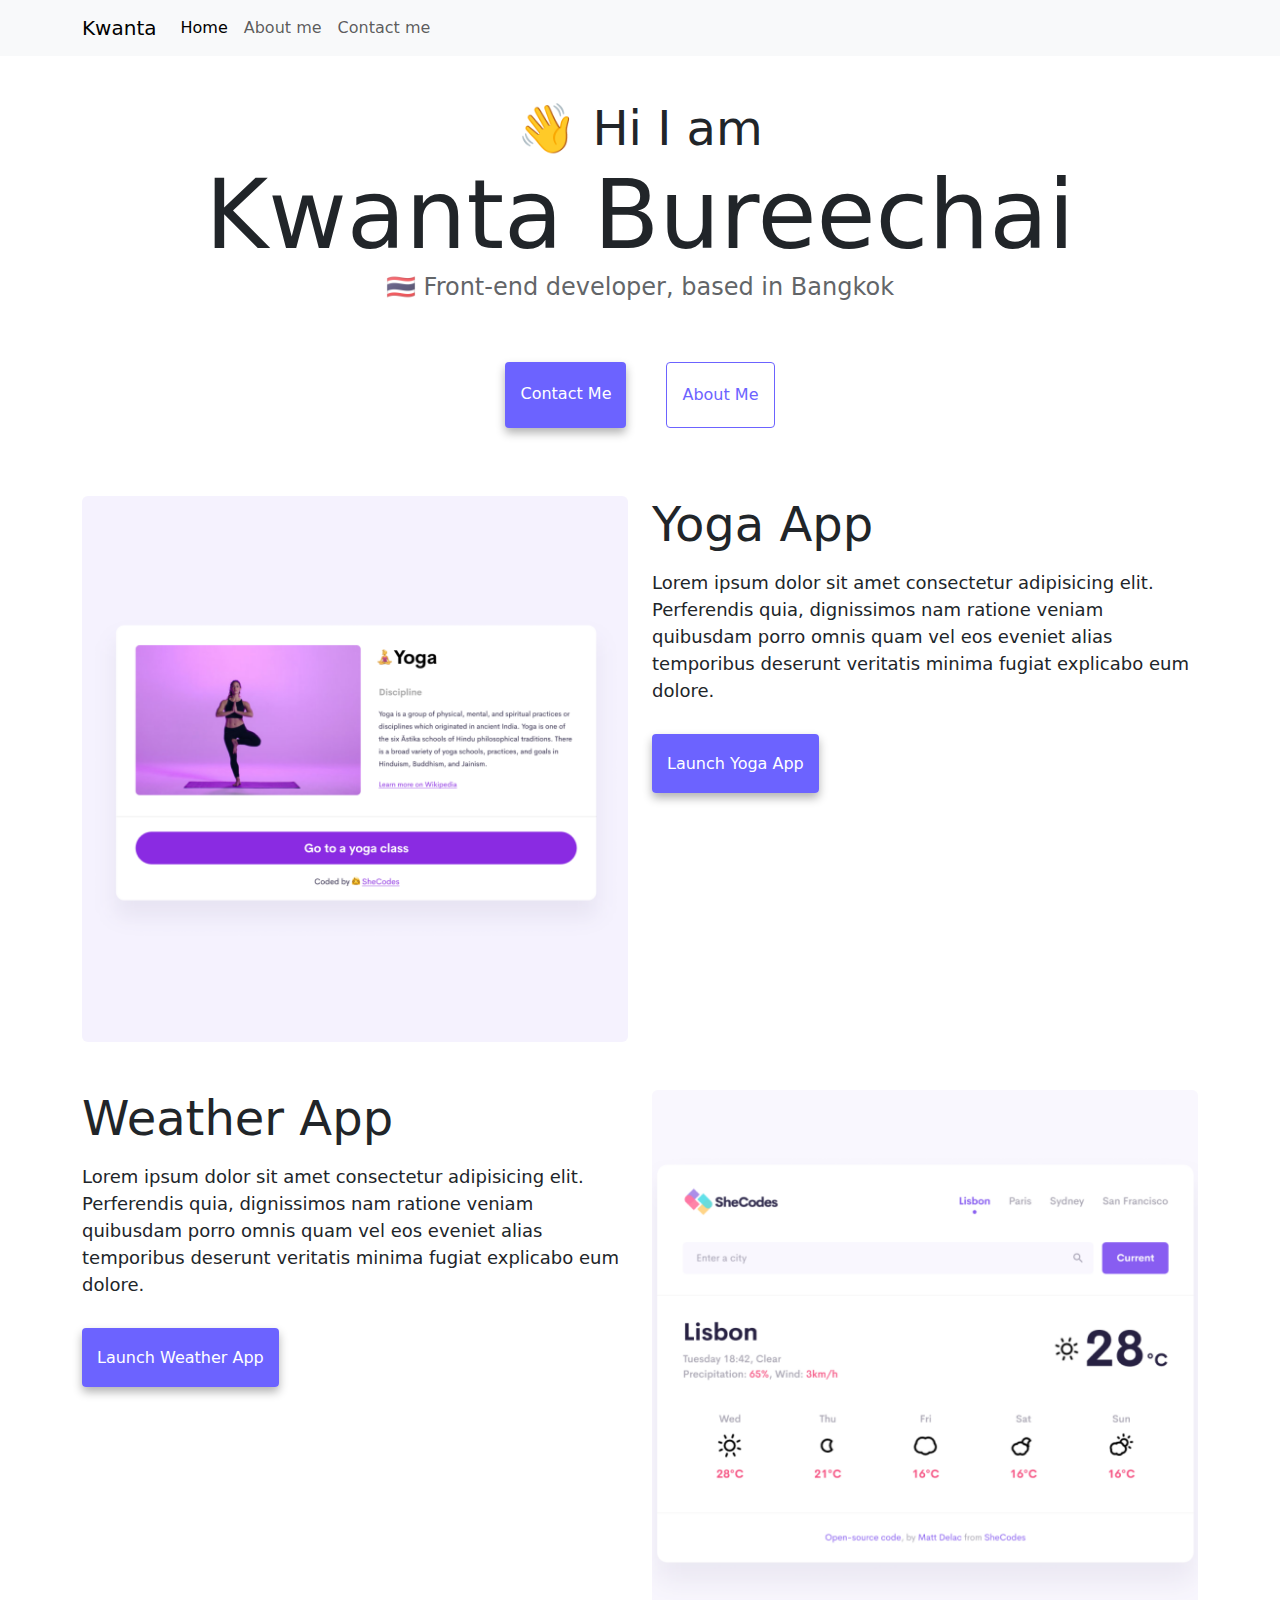
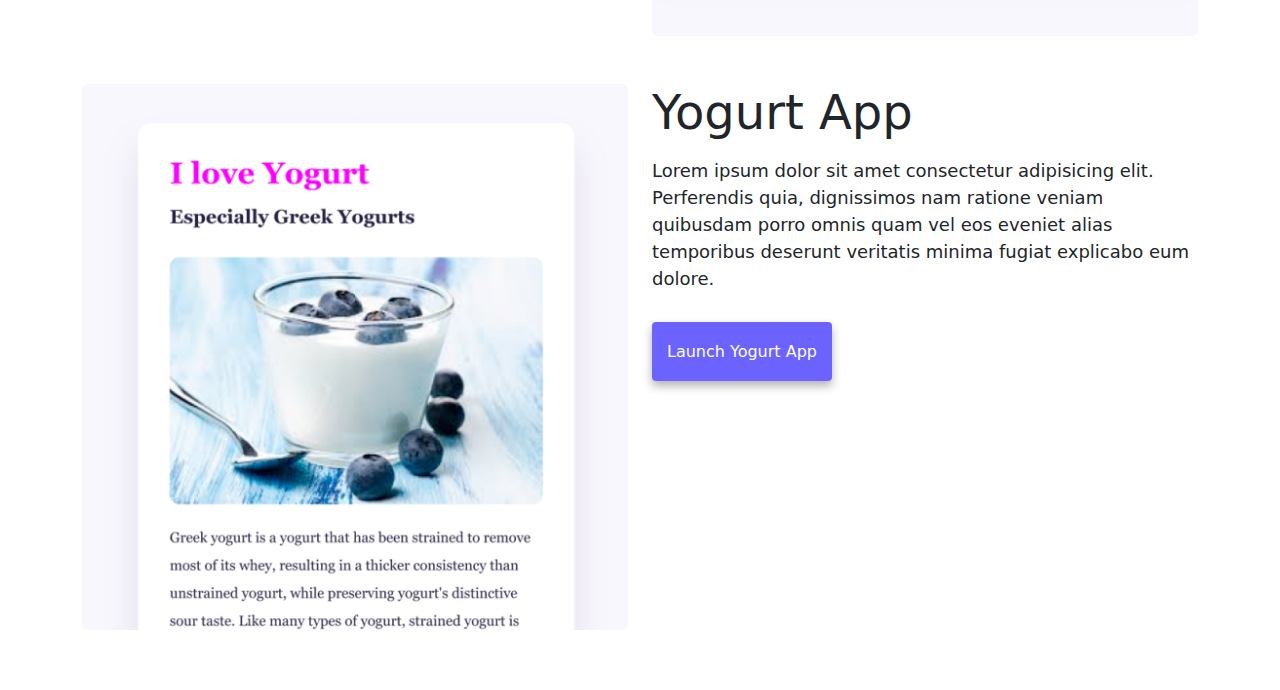
==== index.html @ a731ef41 "add main directory" ====
<!DOCTYPE html>
<html lang="en">

<head>
    <meta charset="UTF-8" />
    <meta http-equiv="X-UA-Compatible" content="IE=edge" />
    <meta name="viewport" content="width=device-width, initial-scale=1.0" />
    <title>Kwanta</title>
    <link href="https://cdn.jsdelivr.net/npm/bootstrap@5.3.3/dist/css/bootstrap.min.css" rel="stylesheet"
        integrity="sha384-QWTKZyjpPEjISv5WaRU9OFeRpok6YctnYmDr5pNlyT2bRjXh0JMhjY6hW+ALEwIH" crossorigin="anonymous" />
    <script src="https://cdn.jsdelivr.net/npm/bootstrap@5.3.3/dist/js/bootstrap.bundle.min.js"
        integrity="sha384-YvpcrYf0tY3lHB60NNkmXc5s9fDVZLESaAA55NDzOxhy9GkcIdslK1eN7N6jIeHz"
        crossorigin="anonymous"></script>
    <link rel="stylesheet" href="style.css" />
</head>

<body>
    <nav class="navbar navbar-expand-lg navbar-light bg-light fixed-top">
        <div class="container">
            <a class="navbar-brand" href="index.html">Kwanta</a>
            <button class="navbar-toggler" type="button" data-bs-toggle="collapse" data-bs-target="#navbarNav"
                aria-controls="navbarNav" aria-expanded="false" aria-label="Toggle navigation">
                <span class="navbar-toggler-icon"></span>
            </button>
            <div class="collapse navbar-collapse" id="navbarNav">
                <ul class="navbar-nav">
                    <li class="nav-item">
                        <a class="nav-link active" aria-current="page" href="#">Home</a>
                    </li>
                    <li class="nav-item">
                        <a class="nav-link" href="about.html">About me</a>
                    </li>
                    <li class="nav-item">
                        <a class="nav-link" href="about.html">Contact me</a>
                    </li>
                </ul>
            </div>
        </div>
    </nav>
    <h2>👋 Hi I am</h2>
    <h1 class="ps-2 pe-2">Kwanta Bureechai</h1>
    <h3>🇹🇭 Front-end developer, based in Bangkok</h3>
    <div class="navigation-links">
        <a href="about.html#contact" class="contact-link">Contact me</a>
        <a href="about.html" class="about-link">About me</a>
    </div>
    <div class="container">
        <div class="row">
            <div class="col-md-6">
                <img src="images/yoga.png" class="img-fluid rounded" />
            </div>
            <div class="col-md-6">
                <h2 class="mb-3 text-start">Yoga App</h2>
                <p class="text-start">
                    Lorem ipsum dolor sit amet consectetur adipisicing elit. Perferendis
                    quia, dignissimos nam ratione veniam quibusdam porro omnis quam vel
                    eos eveniet alias temporibus deserunt veritatis minima fugiat
                    explicabo eum dolore.
                </p>
                <div class="mt-5">
                    <a href="#" class="primary-link">Launch Yoga App</a>
                </div>
            </div>
        </div>
    </div>
    <div class="container mt-5">
        <div class="row">
            <div class="col-md-6">
                <h2 class="mb-3 text-start">Weather App</h2>
                <p class="text-start">
                    Lorem ipsum dolor sit amet consectetur adipisicing elit. Perferendis
                    quia, dignissimos nam ratione veniam quibusdam porro omnis quam vel
                    eos eveniet alias temporibus deserunt veritatis minima fugiat
                    explicabo eum dolore.
                </p>
                <div class="mt-5 mb-5">
                    <a href="#" class="primary-link">Launch Weather App </a>
                </div>
            </div>
            <div class="col-md-6">
                <img src="images/weather.png" class="img-fluid rounded" />
            </div>
        </div>
    </div>
    <div class="container mt-5">
        <div class="row">
            <div class="col-md-6">
                <img src="images/yogurt.png" class="img-fluid rounded" />
            </div>
            <div class="col-md-6">
                <h2 class="mb-3 text-start">Yogurt App</h2>
                <p class="text-start">
                    Lorem ipsum dolor sit amet consectetur adipisicing elit. Perferendis
                    quia, dignissimos nam ratione veniam quibusdam porro omnis quam vel
                    eos eveniet alias temporibus deserunt veritatis minima fugiat
                    explicabo eum dolore.
                </p>
                <div class="mt-5">
                    <a href="#" class="primary-link">Launch Yogurt App</a>
                </div>
            </div>
        </div>
    </div>
</body>

</html>
---- style.css ----
:root {
    --primary-color: #6c63ff;
    --secondary-color: #f5f2fe;
    --box-shadow: 0 5px 10px rgba(0, 0, 0, 0.3);
}

body {
    margin: 100px auto;
    margin-bottom: 60px;
}

h1,
h2,
h3 {
    text-align: center;
    margin: 0;
}

h1 {
    font-size: 96px;
}

h2 {
    font-size: 48px;
}

h3 {
    font-size: 24px;
    opacity: 0.7;
}

p {
    border-radius: 4px;
    font-size: 18px;
    line-height: 1.5;
    text-align: center;
}

.navigation-links {
    display: flex;
    margin-top: 40px;
    margin-bottom: 48px;
    justify-content: center;
}

.navigation-links a {
    margin: 20px;
    border-radius: 4px;
    padding: 20px 15px;
    text-decoration: none;
    text-transform: capitalize;
}

.contact-link {
    background: var(--primary-color);
    box-shadow: var(--box-shadow);
    color: white;
}

.about-link {
    color: var(--primary-color);
    border: 1px solid var(--primary-color);
}

.homepage-link {
    color: var(--primary-color);
    text-align: center;
    display: block;
}

.about-paragraphs {
    display: flex;
    margin: 30px 0;
    margin-left: 30px;
    margin-right: 30px;
}

.about-paragraphs p {
    margin: 10px;
}

.email-link {
    display: flex;
    justify-content: center;
    color: var(--primary-color);
    font-size: 28px;
    text-decoration: none;
}

.email-link:hover {
    text-decoration: underline;
}

.yoga-image {
    max-width: 100%;
    height: auto;
}

.navbar {
    margin-bottom: 60px;
}

.primary-link {
    border-radius: 4px;
    padding: 20px 15px;
    color: white;
    background-color: var(--primary-color);
    text-decoration: none;
    box-shadow: var(--box-shadow);
}
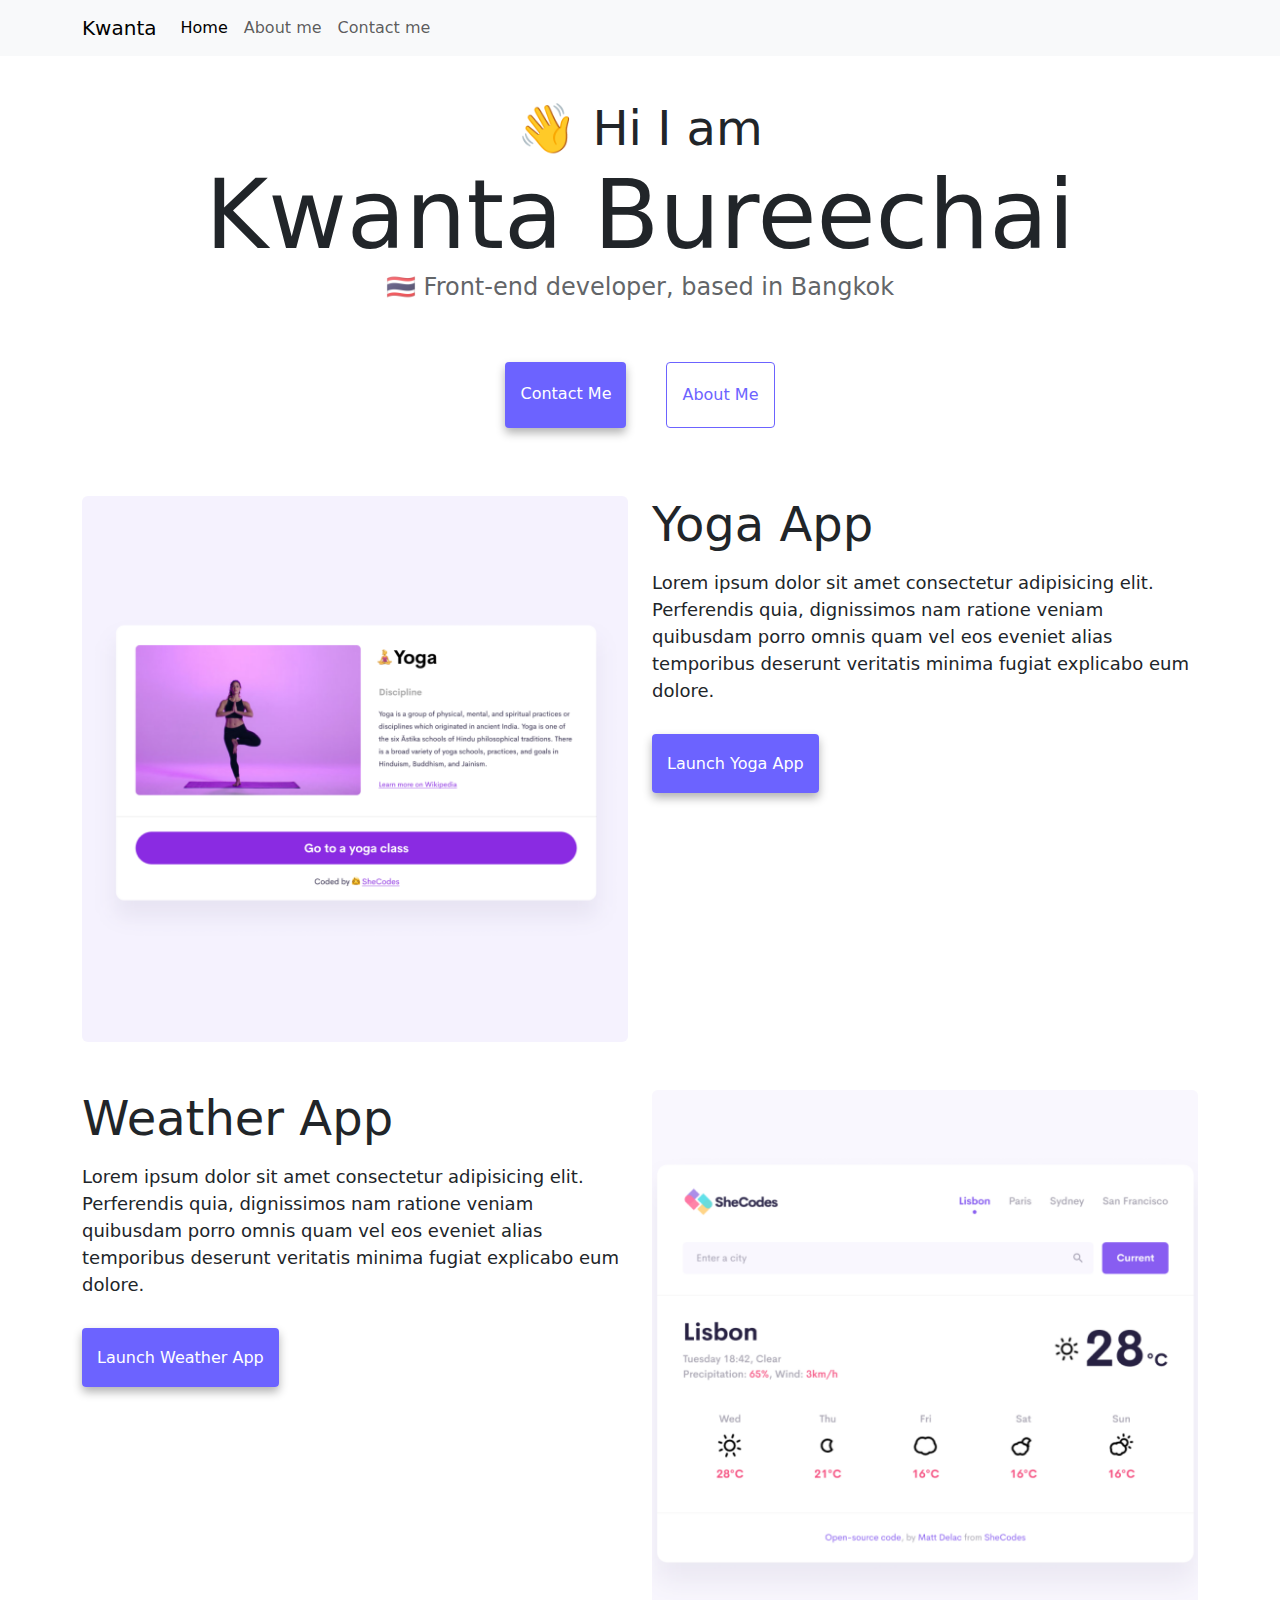
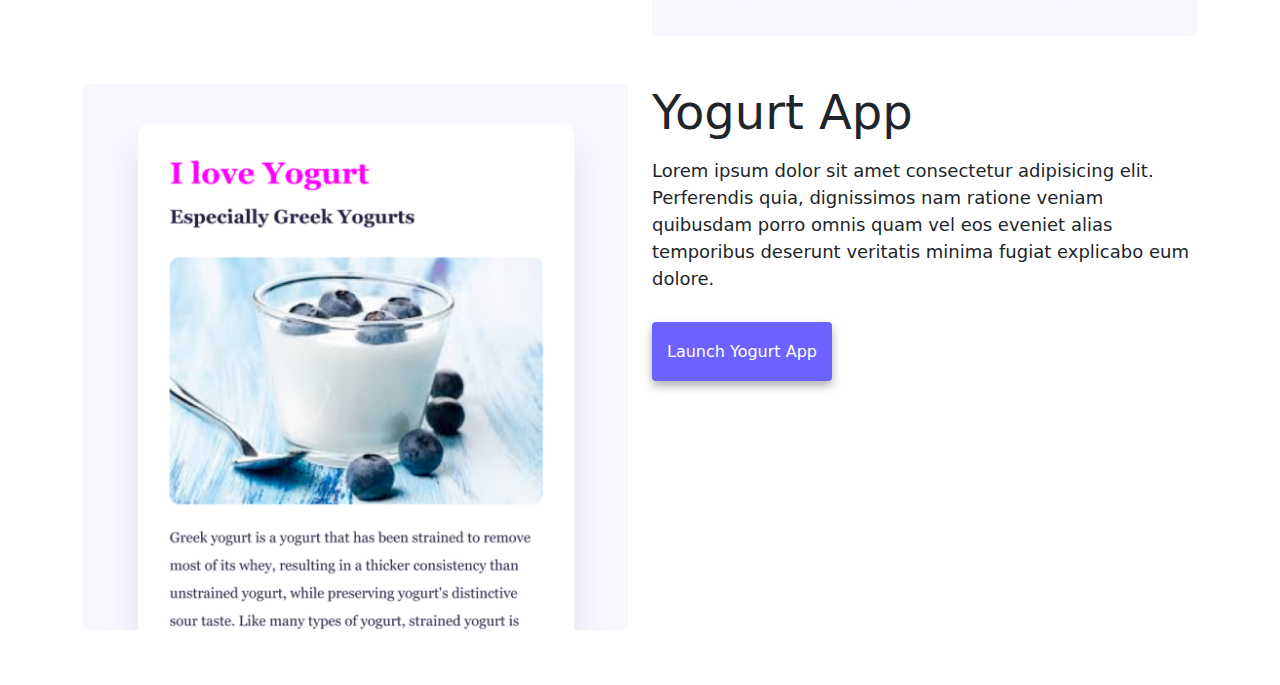
==== commit 49f9b534: "adjusted html and css for responsives" ====
--- a/index.html
+++ b/index.html
@@ -37,66 +37,72 @@
             </div>
         </div>
     </nav>
-    <h2>👋 Hi I am</h2>
-    <h1 class="ps-2 pe-2">Kwanta Bureechai</h1>
-    <h3>🇹🇭 Front-end developer, based in Bangkok</h3>
-    <div class="navigation-links">
-        <a href="about.html#contact" class="contact-link">Contact me</a>
-        <a href="about.html" class="about-link">About me</a>
-    </div>
-    <div class="container">
-        <div class="row">
-            <div class="col-md-6">
-                <img src="images/yoga.png" class="img-fluid rounded" />
+    <div class="home">
+        <div class="introduction">
+            <h2>👋 Hi I am</h2>
+            <h1 class="ps-2 pe-2">Kwanta Bureechai</h1>
+            <h3>🇹🇭 Front-end developer, based in Bangkok</h3>
+            <div class="navigation-links">
+                <a href="about.html#contact" class="contact-link">Contact me</a>
+                <a href="about.html" class="about-link">About me</a>
             </div>
-            <div class="col-md-6">
-                <h2 class="mb-3 text-start">Yoga App</h2>
-                <p class="text-start">
-                    Lorem ipsum dolor sit amet consectetur adipisicing elit. Perferendis
-                    quia, dignissimos nam ratione veniam quibusdam porro omnis quam vel
-                    eos eveniet alias temporibus deserunt veritatis minima fugiat
-                    explicabo eum dolore.
-                </p>
-                <div class="mt-5">
-                    <a href="#" class="primary-link">Launch Yoga App</a>
+        </div>
+        <div class="container mb-5">
+            <div class="row">
+                <div class="col-md-6">
+                    <img src="images/yoga.png" class="img-fluid rounded" />
+                </div>
+                <div class="col-md-6">
+                    <h2 class="mb-3">Yoga App</h2>
+                    <p>
+                        Lorem ipsum dolor sit amet consectetur adipisicing elit. Perferendis
+                        quia, dignissimos nam ratione veniam quibusdam porro omnis quam vel
+                        eos eveniet alias temporibus deserunt veritatis minima fugiat
+                        explicabo eum dolore.
+                    </p>
+                    <div class="mt-5">
+                        <a href="#" class="primary-link">Launch Yoga App</a>
+                    </div>
                 </div>
             </div>
         </div>
-    </div>
-    <div class="container mt-5">
-        <div class="row">
-            <div class="col-md-6">
-                <h2 class="mb-3 text-start">Weather App</h2>
-                <p class="text-start">
-                    Lorem ipsum dolor sit amet consectetur adipisicing elit. Perferendis
-                    quia, dignissimos nam ratione veniam quibusdam porro omnis quam vel
-                    eos eveniet alias temporibus deserunt veritatis minima fugiat
-                    explicabo eum dolore.
-                </p>
-                <div class="mt-5 mb-5">
-                    <a href="#" class="primary-link">Launch Weather App </a>
+        <div class="container mt-5 mb-5">
+            <div class="reverse-on-mobile row">
+                <div class="col-md-6">
+
+                    <h2 class="mb-3">Weather App</h2>
+                    <p>
+                        Lorem ipsum dolor sit amet consectetur adipisicing elit. Perferendis
+                        quia, dignissimos nam ratione veniam quibusdam porro omnis quam vel
+                        eos eveniet alias temporibus deserunt veritatis minima fugiat
+                        explicabo eum dolore.
+                    </p>
+                    <div class="mt-5 mb-5">
+                        <a href="#" class="primary-link">Launch Weather App </a>
+                    </div>
+
+                </div>
+                <div class="col-md-6">
+                    <img src="images/weather.png" class="img-fluid rounded" />
                 </div>
             </div>
-            <div class="col-md-6">
-                <img src="images/weather.png" class="img-fluid rounded" />
-            </div>
         </div>
-    </div>
-    <div class="container mt-5">
-        <div class="row">
-            <div class="col-md-6">
-                <img src="images/yogurt.png" class="img-fluid rounded" />
-            </div>
-            <div class="col-md-6">
-                <h2 class="mb-3 text-start">Yogurt App</h2>
-                <p class="text-start">
-                    Lorem ipsum dolor sit amet consectetur adipisicing elit. Perferendis
-                    quia, dignissimos nam ratione veniam quibusdam porro omnis quam vel
-                    eos eveniet alias temporibus deserunt veritatis minima fugiat
-                    explicabo eum dolore.
-                </p>
-                <div class="mt-5">
-                    <a href="#" class="primary-link">Launch Yogurt App</a>
+        <div class="container mt-5">
+            <div class="row">
+                <div class="col-md-6">
+                    <img src="images/yogurt.png" class="img-fluid rounded" />
+                </div>
+                <div class="col-md-6">
+                    <h2 class="mb-3">Yogurt App</h2>
+                    <p>
+                        Lorem ipsum dolor sit amet consectetur adipisicing elit. Perferendis
+                        quia, dignissimos nam ratione veniam quibusdam porro omnis quam vel
+                        eos eveniet alias temporibus deserunt veritatis minima fugiat
+                        explicabo eum dolore.
+                    </p>
+                    <div class="mt-5">
+                        <a href="#" class="primary-link">Launch Yogurt App</a>
+                    </div>
                 </div>
             </div>
         </div>
--- a/style.css
+++ b/style.css
@@ -6,13 +6,16 @@
 
 body {
     margin: 100px auto;
-    margin-bottom: 60px;
+    margin-bottom: 55.5px;
+}
+
+.introduction {
+    text-align: center;
 }
 
 h1,
 h2,
 h3 {
-    text-align: center;
     margin: 0;
 }
 
@@ -33,7 +36,7 @@
     border-radius: 4px;
     font-size: 18px;
     line-height: 1.5;
-    text-align: center;
+
 }
 
 .navigation-links {
@@ -68,15 +71,15 @@
     display: block;
 }
 
-.about-paragraphs {
-    display: flex;
-    margin: 30px 0;
-    margin-left: 30px;
-    margin-right: 30px;
+.about-me {
+    margin: 100px 60px;
+    padding: 0 12px !important;
 }
 
 .about-paragraphs p {
     margin: 10px;
+    text-align: center;
+    margin: 50px;
 }
 
 .email-link {
@@ -107,4 +110,65 @@
     background-color: var(--primary-color);
     text-decoration: none;
     box-shadow: var(--box-shadow);
+}
+
+@media (max-width: 500px) {
+    h1 {
+        font-size: 48px;
+        line-height: 1.5;
+        text-align: center;
+    }
+
+    h2 {
+        font-size: 36px;
+        text-align: center;
+        margin-top: 30px;
+    }
+
+    .reverse-on-mobile {
+        flex-direction: column-reverse;
+    }
+
+    body {
+        margin: 100px 10px;
+    }
+
+    p {
+        text-align: center;
+    }
+
+    .primary-link {
+        margin: 20px 50px !important;
+
+        padding: 20px 40px;
+        display: block;
+        margin: auto 0;
+        text-align: center;
+    }
+
+    .container.mt-5.mb-5 {
+        margin-top: 100px !important;
+    }
+
+    .about-me,
+    .col-md-6 {
+        margin: 0 !important;
+        padding: 0 !important;
+    }
+
+    .container-image,
+    .img-fluid.rounded.p-2.mb-4.shadow {
+        padding: 0 !important;
+    }
+
+    .about-paragraphs p {
+        margin: 10px;
+        text-align: center;
+        margin: 20px;
+    }
+
+    h3 {
+        padding: 5px;
+    }
+
 }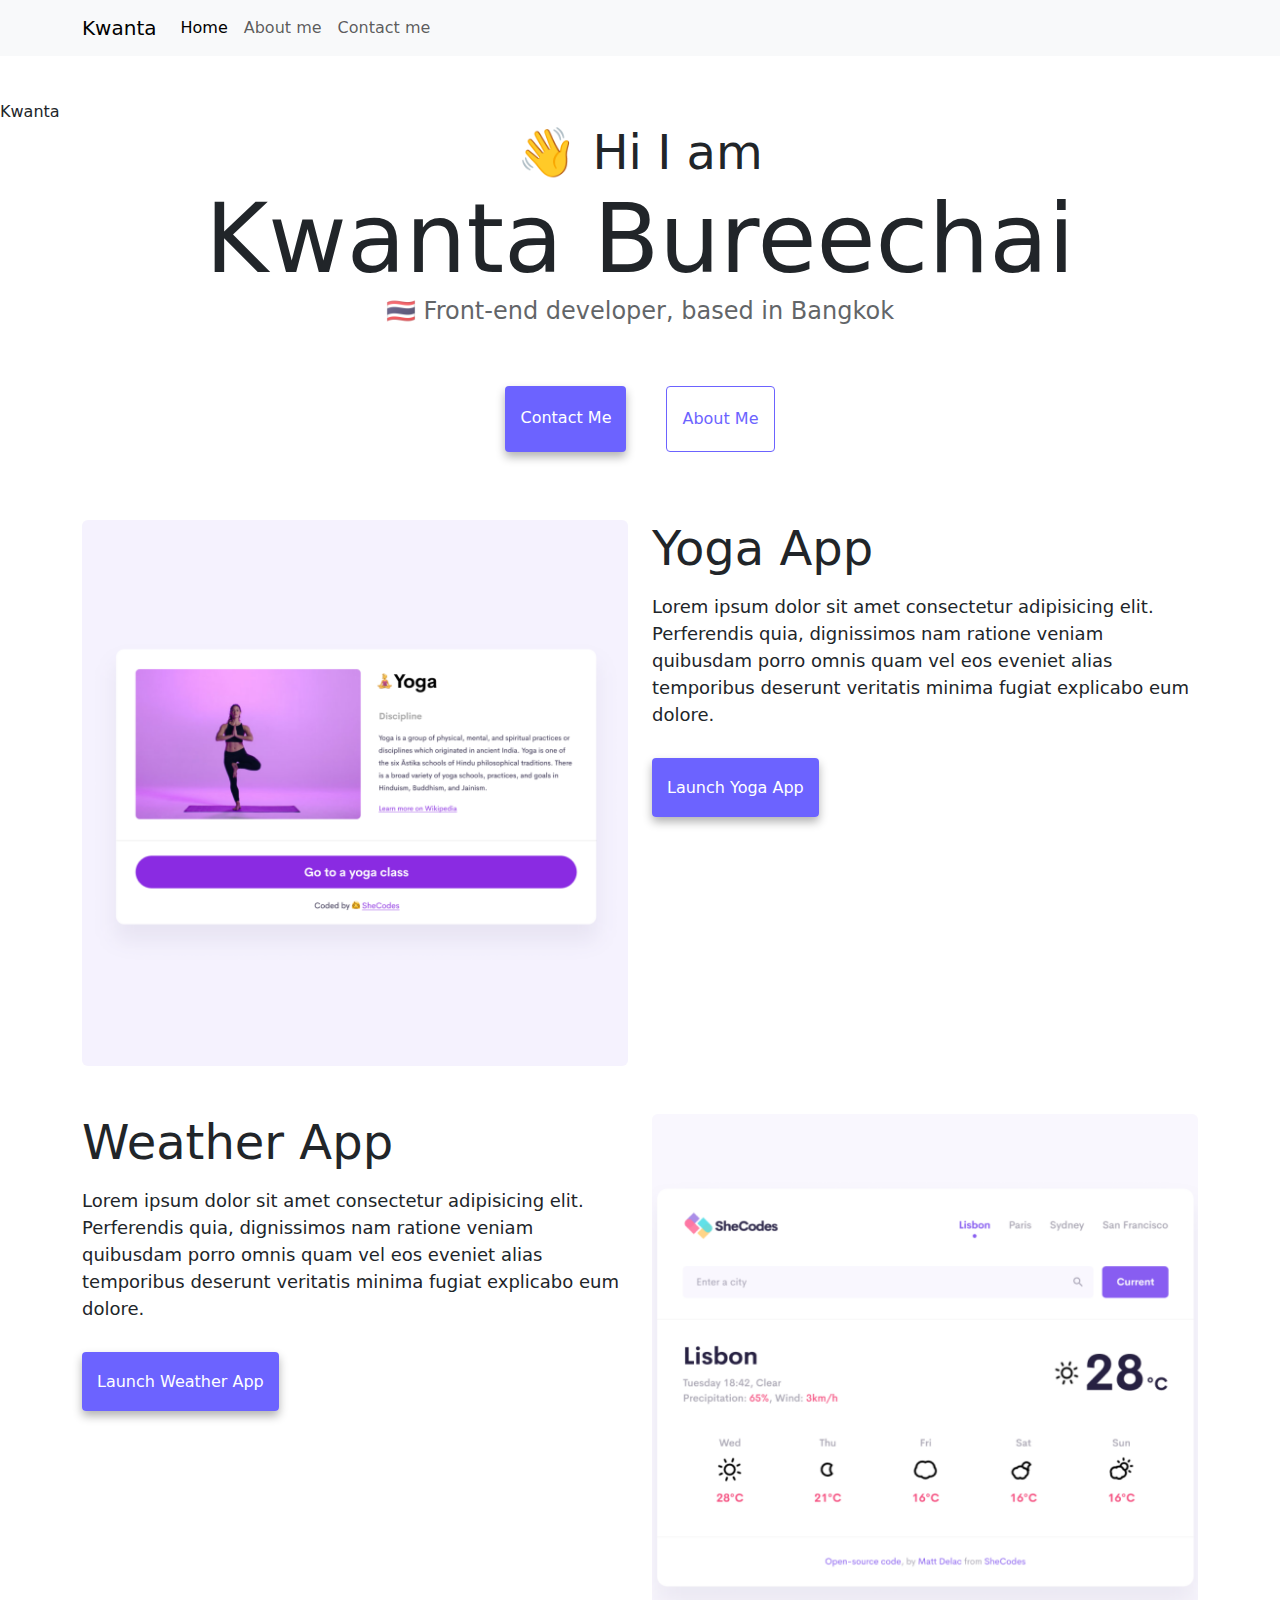
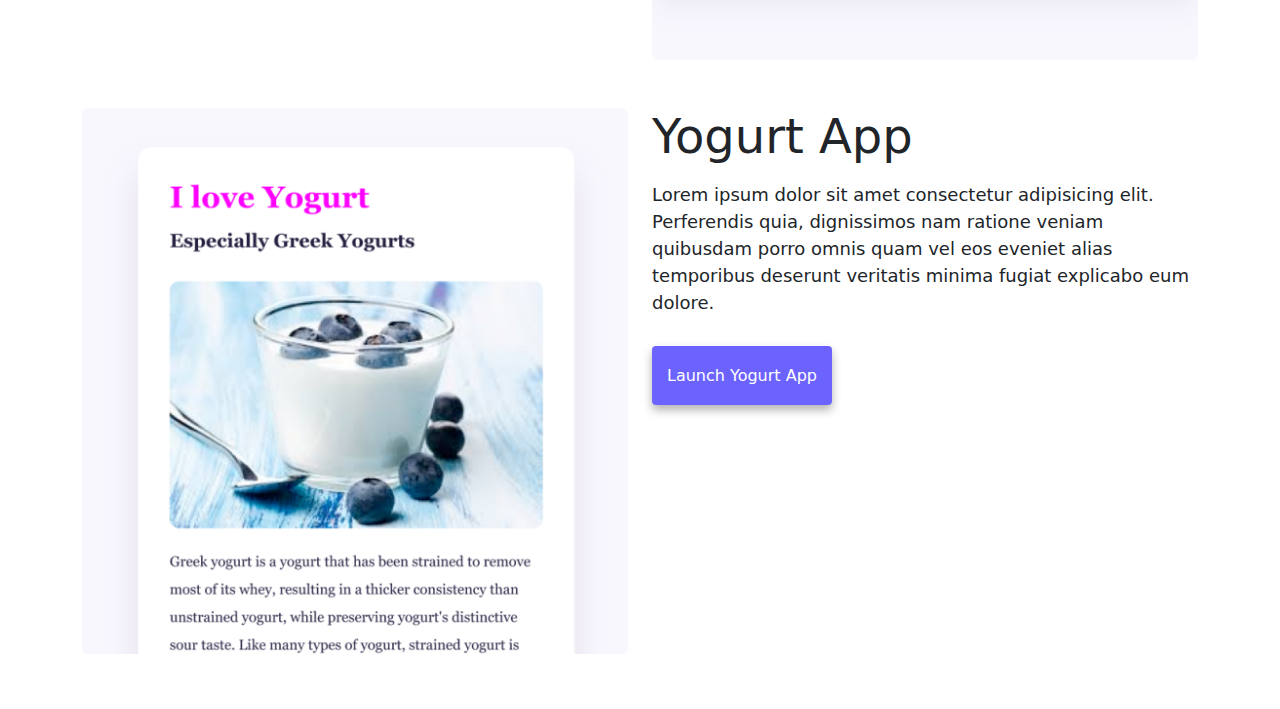
==== commit d489c8a4: "added SEO" ====
--- a/index.html
+++ b/index.html
@@ -5,6 +5,7 @@
     <meta charset="UTF-8" />
     <meta http-equiv="X-UA-Compatible" content="IE=edge" />
     <meta name="viewport" content="width=device-width, initial-scale=1.0" />
+    <meta name="description" content="Kwanta Burecchai is a front-end developer based in Thailand, check out her projects and contact her for job inquiries"
     <title>Kwanta</title>
     <link href="https://cdn.jsdelivr.net/npm/bootstrap@5.3.3/dist/css/bootstrap.min.css" rel="stylesheet"
         integrity="sha384-QWTKZyjpPEjISv5WaRU9OFeRpok6YctnYmDr5pNlyT2bRjXh0JMhjY6hW+ALEwIH" crossorigin="anonymous" />
@@ -25,13 +26,13 @@
             <div class="collapse navbar-collapse" id="navbarNav">
                 <ul class="navbar-nav">
                     <li class="nav-item">
-                        <a class="nav-link active" aria-current="page" href="#">Home</a>
+                        <a class="nav-link active" aria-current="page" href="/" title="Homepage">Home</a>
                     </li>
                     <li class="nav-item">
-                        <a class="nav-link" href="about.html">About me</a>
+                        <a class="nav-link" href="about.html" title="About Kwanta Bureechai">About me</a>
                     </li>
                     <li class="nav-item">
-                        <a class="nav-link" href="about.html">Contact me</a>
+                        <a class="nav-link" href="about.html" title="Contact Kwanta Bureechai">Contact me</a>
                     </li>
                 </ul>
             </div>
@@ -43,14 +44,14 @@
             <h1 class="ps-2 pe-2">Kwanta Bureechai</h1>
             <h3>🇹🇭 Front-end developer, based in Bangkok</h3>
             <div class="navigation-links">
-                <a href="about.html#contact" class="contact-link">Contact me</a>
-                <a href="about.html" class="about-link">About me</a>
+                <a href="about.html#contact" class="contact-link" title="Contact Kwanta Bureechai">Contact me</a>
+                <a href="about.html" class="about-link" title="About Kwanta Bureechai">About me</a>
             </div>
         </div>
         <div class="container mb-5">
             <div class="row">
                 <div class="col-md-6">
-                    <img src="images/yoga.png" class="img-fluid rounded" />
+                    <img src="images/yoga.png" alt="Yoga project" class="img-fluid rounded" />
                 </div>
                 <div class="col-md-6">
                     <h2 class="mb-3">Yoga App</h2>
@@ -61,7 +62,7 @@
                         explicabo eum dolore.
                     </p>
                     <div class="mt-5">
-                        <a href="#" class="primary-link">Launch Yoga App</a>
+                        <a href="#" class="primary-link" title="Yoga Project">Launch Yoga App</a>
                     </div>
                 </div>
             </div>
@@ -78,19 +79,19 @@
                         explicabo eum dolore.
                     </p>
                     <div class="mt-5 mb-5">
-                        <a href="#" class="primary-link">Launch Weather App </a>
+                        <a href="#" class="primary-link" title="Weather Project">Launch Weather App </a>
                     </div>
 
                 </div>
                 <div class="col-md-6">
-                    <img src="images/weather.png" class="img-fluid rounded" />
+                    <img src="images/weather.png" alt="Weather Project" class="img-fluid rounded" />
                 </div>
             </div>
         </div>
         <div class="container mt-5">
             <div class="row">
                 <div class="col-md-6">
-                    <img src="images/yogurt.png" class="img-fluid rounded" />
+                    <img src="images/yogurt.png" alt="Yogurt project" class="img-fluid rounded" />
                 </div>
                 <div class="col-md-6">
                     <h2 class="mb-3">Yogurt App</h2>
@@ -101,7 +102,7 @@
                         explicabo eum dolore.
                     </p>
                     <div class="mt-5">
-                        <a href="#" class="primary-link">Launch Yogurt App</a>
+                        <a href="#" class="primary-link" title="Yogurt Project">Launch Yogurt App</a>
                     </div>
                 </div>
             </div>
--- a/style.css
+++ b/style.css
@@ -115,7 +115,7 @@
 @media (max-width: 500px) {
     h1 {
         font-size: 48px;
-        line-height: 1.5;
+        line-height: 1;
         text-align: center;
     }
 
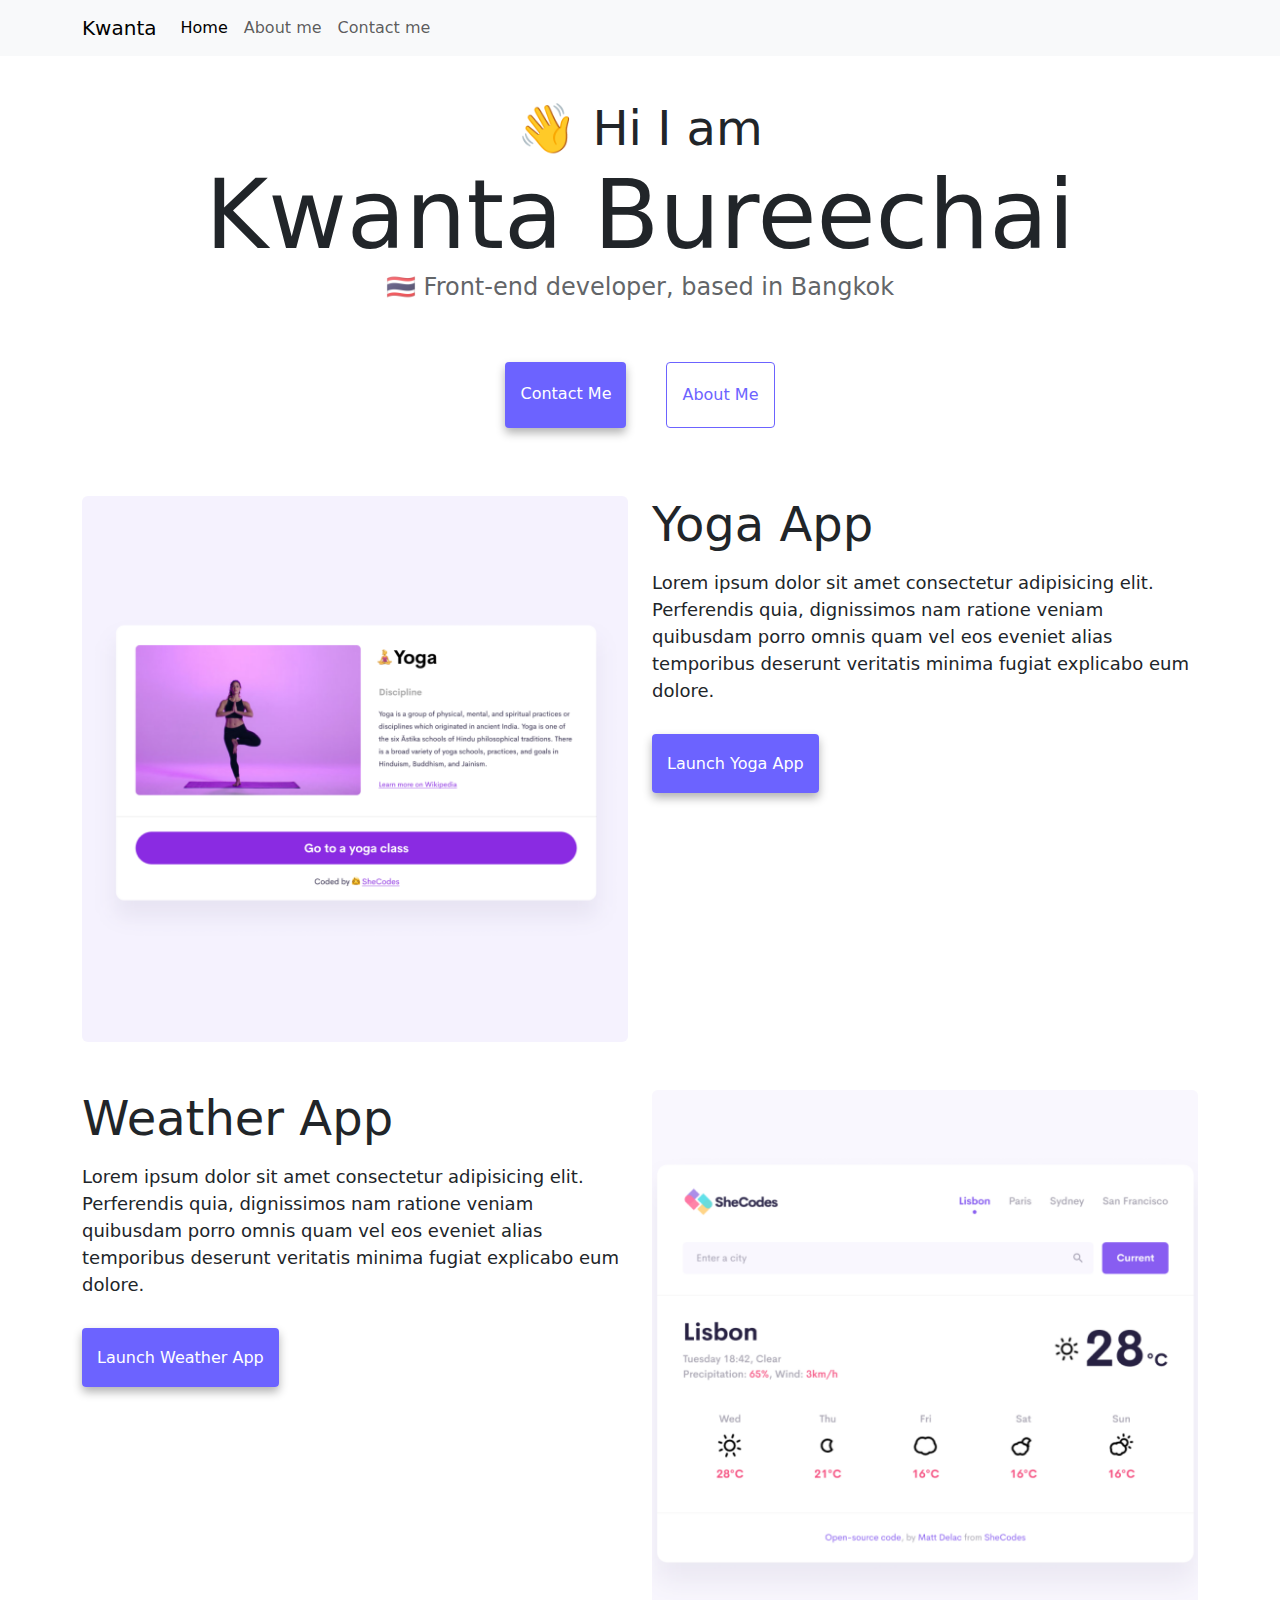
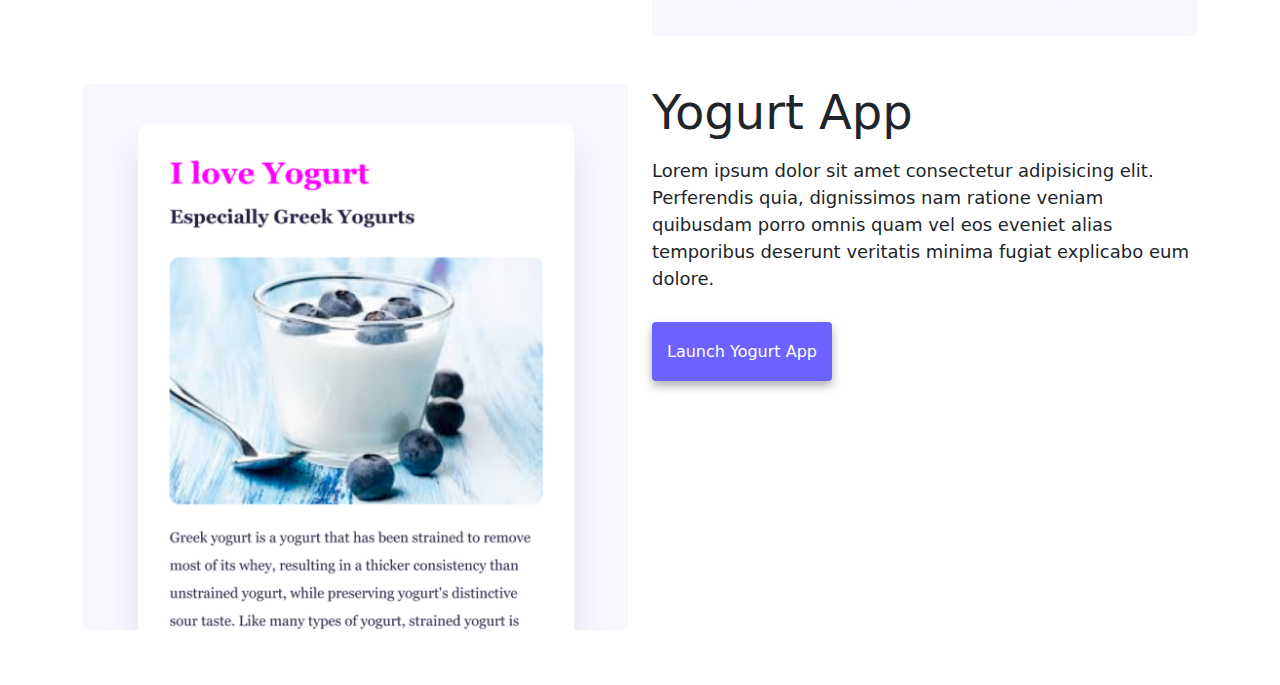
==== commit eacc0eaf: "css edit" ====
--- a/index.html
+++ b/index.html
@@ -5,7 +5,7 @@
     <meta charset="UTF-8" />
     <meta http-equiv="X-UA-Compatible" content="IE=edge" />
     <meta name="viewport" content="width=device-width, initial-scale=1.0" />
-    <meta name="description" content="Kwanta Burecchai is a front-end developer based in Thailand, check out her projects and contact her for job inquiries"
+    <meta name="description" content="Kwanta Burecchai is a front-end developer based in Thailand, check out her projects and contact her for job inquiries">
     <title>Kwanta</title>
     <link href="https://cdn.jsdelivr.net/npm/bootstrap@5.3.3/dist/css/bootstrap.min.css" rel="stylesheet"
         integrity="sha384-QWTKZyjpPEjISv5WaRU9OFeRpok6YctnYmDr5pNlyT2bRjXh0JMhjY6hW+ALEwIH" crossorigin="anonymous" />
--- a/style.css
+++ b/style.css
@@ -138,11 +138,8 @@
     }
 
     .primary-link {
-        margin: 20px 50px !important;
-
-        padding: 20px 40px;
+        margin: 0px 20px;
         display: block;
-        margin: auto 0;
         text-align: center;
     }
 
